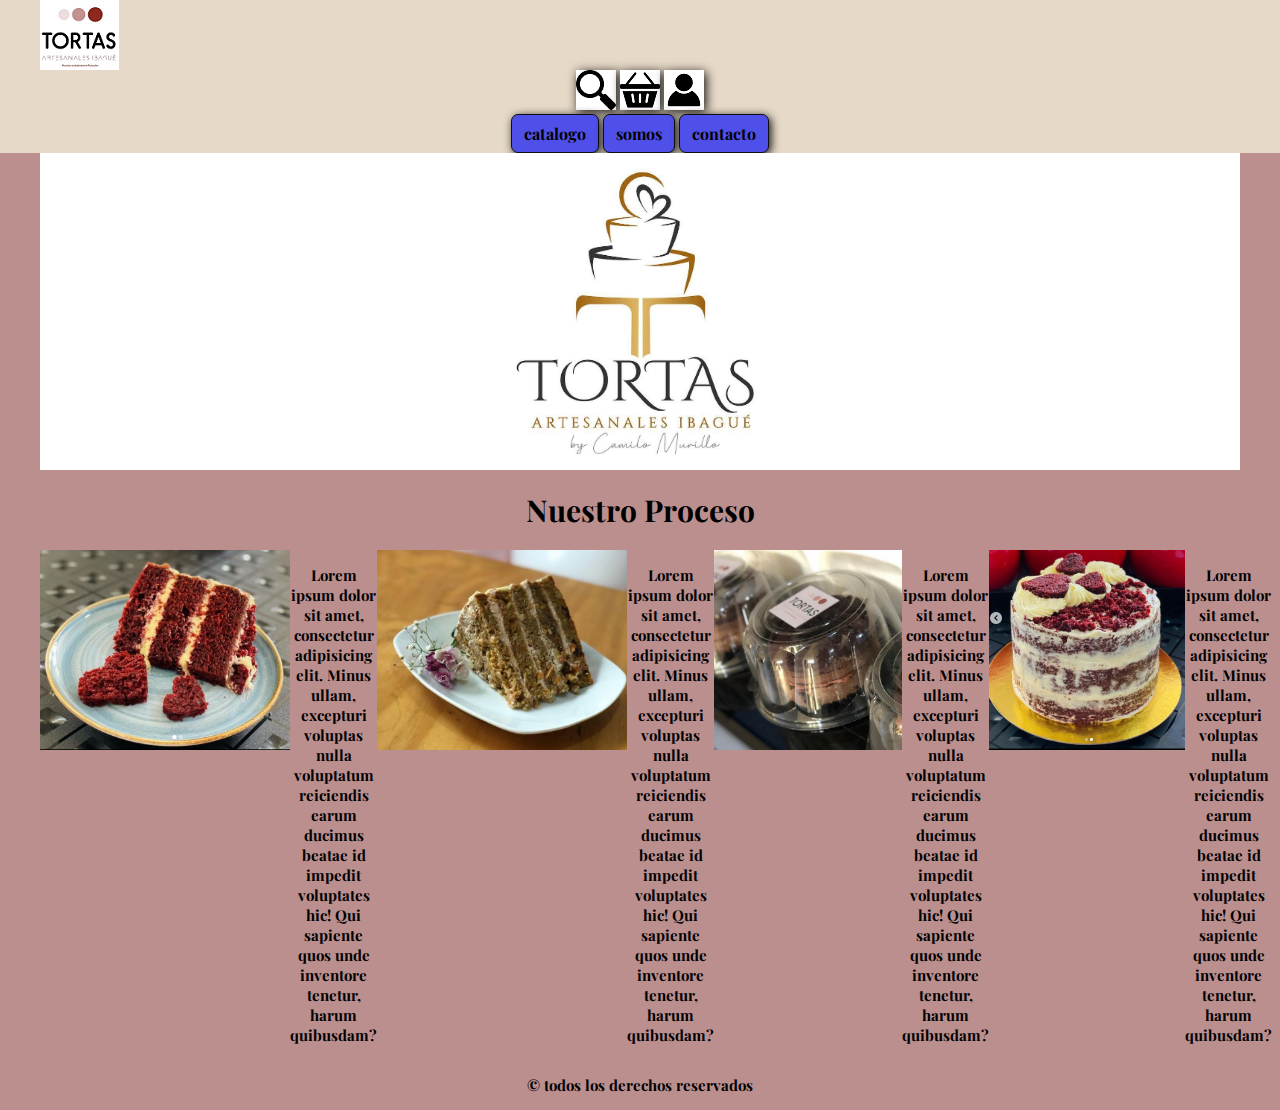
==== index.html @ 7913e5c2 "segunda entrega del proyecto" ====
<!DOCTYPE html>
<html lang="en">
<head>
    <meta charset="UTF-8">
    <meta http-equiv="X-UA-Compatible" content="IE=edge">
    <meta name="viewport" content="width=device-width, initial-scale=1.0">
    <!--link fuente-->
    <link rel="preconnect" href="https://fonts.googleapis.com"><link rel="preconnect" href="https://fonts.gstatic.com" crossorigin><link href="https://fonts.googleapis.com/css2?family=Playfair+Display&display=swap" rel="stylesheet">
    <!--link css-->
    <link rel="stylesheet" href="CSS/estilos.css">
    <title>proyectoPostres</title>
</head>
<body>

    <header>
        <div class="container">
            <a href="index.html">
            <img class="logo" src="./IMG/Logo-menupx.png" alt="logo secundario de la empresa boton de menu">
            </a>
            <div class="logosHeader">
                <img src="./IMG/lupa.png" alt="icono de ayuda">
                <img src="./IMG/shopping-basket.png" alt="icono de compra">
                <img src="./IMG/usuario.png" alt="icono de registro">
            </div>
            <nav class="menu">
                <a href="PAGES/catalogo.html">catalogo</a>
                <a href="PAGES/somos.html">somos</a>
                <a href="PAGES/contacto.html">contacto</a>    
            </nav>
        </div>
    </header>
<!--parte principal de la pagina -->
    <main>
        <div class="container">
            <section>
                <img class="logoPri" src="./IMG/logo-principal.png" alt="logo principal de la empresa">
            </section>
            <h1>Nuestro Proceso</h1>
            <div class="proceso">
                <img class="img1" src="./IMG/img1-proceso.png" alt="imagen apoyo a descripcion de Proceso">
                <p>Lorem ipsum dolor sit amet, consectetur adipisicing elit. Minus ullam, excepturi voluptas nulla voluptatum reiciendis earum ducimus beatae id impedit voluptates hic! Qui sapiente quos unde inventore tenetur, harum quibusdam?</p>
                <img src="./IMG/img2-proceso.png" alt="imagen apoyo a descripcion de Proceso">
                <p>Lorem ipsum dolor sit amet, consectetur adipisicing elit. Minus ullam, excepturi voluptas nulla voluptatum reiciendis earum ducimus beatae id impedit voluptates hic! Qui sapiente quos unde inventore tenetur, harum quibusdam?</p>
                <img src="./IMG/img3-proceso.png" alt="imagen apoyo a descripcion de Proceso">
                <p>Lorem ipsum dolor sit amet, consectetur adipisicing elit. Minus ullam, excepturi voluptas nulla voluptatum reiciendis earum ducimus beatae id impedit voluptates hic! Qui sapiente quos unde inventore tenetur, harum quibusdam?</p>
                <img src="./IMG/img4-proceso.png" alt="imagen apoyo a descripcion de Proceso">
                <p>Lorem ipsum dolor sit amet, consectetur adipisicing elit. Minus ullam, excepturi voluptas nulla voluptatum reiciendis earum ducimus beatae id impedit voluptates hic! Qui sapiente quos unde inventore tenetur, harum quibusdam?</p>
            </div>
        </div>
    </main>

    <footer>
        <div class="container">
            <p>&copy; todos los derechos reservados</p>
        </div>
    </footer>


</body>
</html>
---- CSS/estilos.css ----
/*reset*/

*{
    box-sizing: border-box;
}

/*estilos generales*/

body{
    margin: 0;
    padding: 0;
    background-color: rosybrown;
    font-family: 'Playfair Display', serif;
    font-weight: bold;
}
h1{font-size: 30px;}
h2{font-size: 20px;}
p{font-size: 15px;}
ul{list-style: none;}
li{font-size: 15px;}

.botones{
    font-size: 15px;
    font-weight: bold;
    padding: 8px 12px;
    border-radius: 7px;
    border: 1px solid rgb(15, 15, 15);
    box-shadow: 2px 2px 10px rgb(15, 15, 15) ;
    color: black;
    background-color: rgb(55, 201, 201);
}

.botones:hover{
    background-color: rgb(37, 133, 133) ;
}

.container{
    max-width: 1200px;
    margin: auto;
}

/*estilos index*/

/*estilos del header*/
header{
    background-color: rgb(231, 217, 199);
    text-align: center;
    
}

header .logo{
    display: flex;
    flex-direction: row;
}

.menu a{
    background-color: rgb(79, 79, 233);
    font-weight: bold;
    padding: 8px 12px;
    border-radius: 7px;
    border: 1px solid rgb(15, 15, 15);
    box-shadow: 2px 2px 10px rgb(15, 15, 15) ;
    color: black;
    display: inline-block;
    text-decoration: none;

}

.logosHeader img{
    display: inline-block;
    flex-direction: row;
    box-shadow: 2px 2px 10px  rgb(15, 15, 15) ;
       
}

/*estilos main*/

main{
    text-align: center;
}
/*estilos logo principal*/
section{
    background-color: white;
   
}
.logoPri{
    width: 350px;
}

.proceso{
    display: flex;
    flex-direction: row;
  
    
}
.proceso img{
    width: 250px;
    height: 200px;
}

footer{
    text-align: center;
}


/*estilos contacto*/

/*estilos main*/

.tortaContacto{
    width: 300px;
}

.informacion{
    display: row;
}
.informacion img{
    width: 20px;
    height: 20px;
    display: flex;
}

/*estilos somos*/

/*main*/
.historia{
    display: flex; 
}
.historia p{
    width: 800px;
    height: 1000px;
}
.historia img{
    display: flex;
    width: 500px;
    height: 900px;
    padding: 10px; 
    margin: 10px; 
    border: 2px solid black;
}

/*estilos catalogo*/

/*main*/

.catalogo {
    display: row;

}
.catalogo img{
    width: 300px;
    height: 400px;
    padding: 10px;
    margin: 10px;
    text-align: center;
    
}

.catalogoFooter{
    padding: 10px;
    margin: 10px;
}

/*estilos prod-select*/

/*main*/

.seleccion{
    display: inline;
    width: 600px;
    height: 400px;
    padding: 10px;
    margin: 10px;

}
.seleccion img{
    border: 1px solid rgb(15, 15, 15);
    box-shadow: 2px 2px 10px rgb(15, 15, 15) ;
}
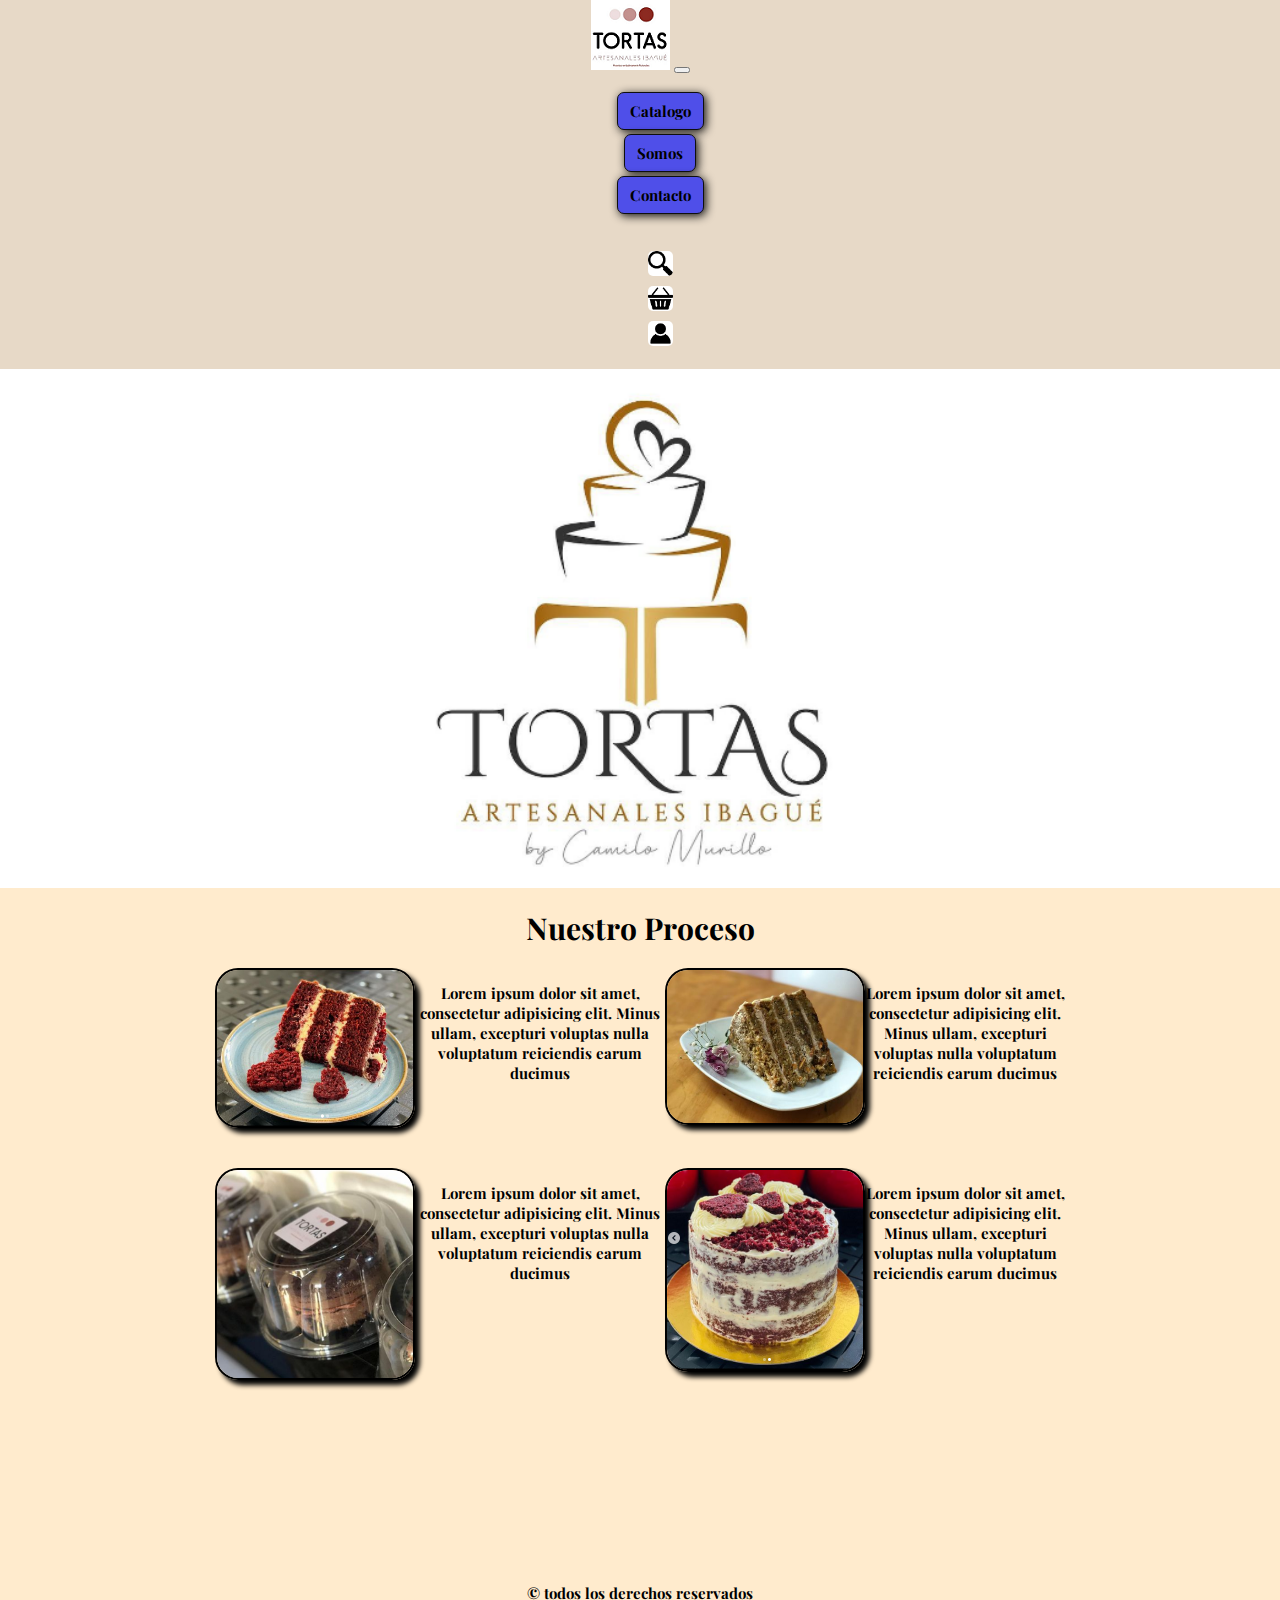
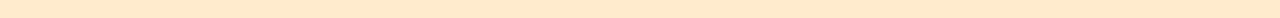
==== commit 9d9ebbb6: "segunda version del proyecto, segunda pre entrega" ====
--- a/index.html
+++ b/index.html
@@ -6,55 +6,80 @@
     <meta name="viewport" content="width=device-width, initial-scale=1.0">
     <!--link fuente-->
     <link rel="preconnect" href="https://fonts.googleapis.com"><link rel="preconnect" href="https://fonts.gstatic.com" crossorigin><link href="https://fonts.googleapis.com/css2?family=Playfair+Display&display=swap" rel="stylesheet">
+    <!--link bt-->
+    <link href="https://cdn.jsdelivr.net/npm/bootstrap@5.3.0-alpha1/dist/css/bootstrap.min.css" rel="stylesheet" integrity="sha384-GLhlTQ8iRABdZLl6O3oVMWSktQOp6b7In1Zl3/Jr59b6EGGoI1aFkw7cmDA6j6gD" crossorigin="anonymous">
     <!--link css-->
     <link rel="stylesheet" href="CSS/estilos.css">
     <title>proyectoPostres</title>
 </head>
 <body>
-
+<!-- menu principal de la pagina-->
     <header>
-        <div class="container">
-            <a href="index.html">
-            <img class="logo" src="./IMG/Logo-menupx.png" alt="logo secundario de la empresa boton de menu">
-            </a>
-            <div class="logosHeader">
-                <img src="./IMG/lupa.png" alt="icono de ayuda">
-                <img src="./IMG/shopping-basket.png" alt="icono de compra">
-                <img src="./IMG/usuario.png" alt="icono de registro">
+        <!--menu bt-->
+    <nav class="navbar navbar-expand-lg">
+        <div class="container-fluid">
+            <a class="navbar-brand" href="./index.html">
+            <img src="./IMG/Logo-menupx.png" alt=""></a>
+          <button class="navbar-toggler" type="button" data-bs-toggle="collapse" data-bs-target="#navbarText" aria-controls="navbarText" aria-expanded="false" aria-label="Toggle navigation">
+            <span class="navbar-toggler-icon"></span>
+          </button>
+          <div class="collapse navbar-collapse" id="navbarText">
+            <ul class="navbar-nav me-auto mb-2 mb-lg-0">
+              <li class="nav-item">
+                <a class="nav-link active" aria-current="page" href="./PAGES/catalogo.html">Catalogo</a>
+              </li>
+              <li class="nav-item">
+                <a class="nav-link active" aria-current="page" href="./PAGES/somos.html">Somos</a>
+              </li>
+              <li class="nav-item">
+                <a class="nav-link active" aria-current="page" href="./PAGES/contacto.html">Contacto</a>
+              </li>
+            </ul>
+            <!-- segunda parte del menu-->
+            <div class="nav-items">
+              <ul class="nav justify-content-end">
+                <li class="nav-item">
+                  <img class="logo" src="./IMG/lupa.png" alt="icono de ayuda">
+                </li>
+                <li class="nav-item">
+                  <img class="logo" src="./IMG/shopping-basket.png" alt="icono de compra">
+                </li>
+                <li class="nav-item">
+                  <img class="logo" src="./IMG/usuario.png" alt="icono de registro">
+                </li>
+              </ul>
             </div>
-            <nav class="menu">
-                <a href="PAGES/catalogo.html">catalogo</a>
-                <a href="PAGES/somos.html">somos</a>
-                <a href="PAGES/contacto.html">contacto</a>    
-            </nav>
+          </div>
         </div>
+      </nav>
     </header>
 <!--parte principal de la pagina -->
     <main>
-        <div class="container">
-            <section>
-                <img class="logoPri" src="./IMG/logo-principal.png" alt="logo principal de la empresa">
+        <div>
+            <section class="container-logo">
+                <img class="logo-pri" src="./IMG/logo-principal.png" alt="logo principal de la empresa">
             </section>
-            <h1>Nuestro Proceso</h1>
+            <h1 class="title">Nuestro Proceso</h1>
             <div class="proceso">
-                <img class="img1" src="./IMG/img1-proceso.png" alt="imagen apoyo a descripcion de Proceso">
-                <p>Lorem ipsum dolor sit amet, consectetur adipisicing elit. Minus ullam, excepturi voluptas nulla voluptatum reiciendis earum ducimus beatae id impedit voluptates hic! Qui sapiente quos unde inventore tenetur, harum quibusdam?</p>
-                <img src="./IMG/img2-proceso.png" alt="imagen apoyo a descripcion de Proceso">
-                <p>Lorem ipsum dolor sit amet, consectetur adipisicing elit. Minus ullam, excepturi voluptas nulla voluptatum reiciendis earum ducimus beatae id impedit voluptates hic! Qui sapiente quos unde inventore tenetur, harum quibusdam?</p>
-                <img src="./IMG/img3-proceso.png" alt="imagen apoyo a descripcion de Proceso">
-                <p>Lorem ipsum dolor sit amet, consectetur adipisicing elit. Minus ullam, excepturi voluptas nulla voluptatum reiciendis earum ducimus beatae id impedit voluptates hic! Qui sapiente quos unde inventore tenetur, harum quibusdam?</p>
-                <img src="./IMG/img4-proceso.png" alt="imagen apoyo a descripcion de Proceso">
-                <p>Lorem ipsum dolor sit amet, consectetur adipisicing elit. Minus ullam, excepturi voluptas nulla voluptatum reiciendis earum ducimus beatae id impedit voluptates hic! Qui sapiente quos unde inventore tenetur, harum quibusdam?</p>
+                <img class="img-sec" src="./IMG/img1-proceso.png" alt="imagen apoyo a descripcion de Proceso">
+                <p>Lorem ipsum dolor sit amet, consectetur adipisicing elit. Minus ullam, excepturi voluptas nulla voluptatum reiciendis earum ducimus </p>
+                <img class="img-sec" src="./IMG/img2-proceso.png" alt="imagen apoyo a descripcion de Proceso">
+                <p>Lorem ipsum dolor sit amet, consectetur adipisicing elit. Minus ullam, excepturi voluptas nulla voluptatum reiciendis earum ducimus </p>
+                <img class="img-sec" src="./IMG/img3-proceso.png" alt="imagen apoyo a descripcion de Proceso">
+                <p>Lorem ipsum dolor sit amet, consectetur adipisicing elit. Minus ullam, excepturi voluptas nulla voluptatum reiciendis earum ducimus</p>
+                <img class="img-sec" src="./IMG/img4-proceso.png" alt="imagen apoyo a descripcion de Proceso">
+                <p>Lorem ipsum dolor sit amet, consectetur adipisicing elit. Minus ullam, excepturi voluptas nulla voluptatum reiciendis earum ducimus </p>
             </div>
         </div>
     </main>
-
+<!-- pide de pagina-->
     <footer>
         <div class="container">
             <p>&copy; todos los derechos reservados</p>
         </div>
     </footer>
-
+    <!-- script bt-->
+    <script src="https://cdn.jsdelivr.net/npm/bootstrap@5.3.0-alpha1/dist/js/bootstrap.bundle.min.js" integrity="sha384-w76AqPfDkMBDXo30jS1Sgez6pr3x5MlQ1ZAGC+nuZB+EYdgRZgiwxhTBTkF7CXvN" crossorigin="anonymous"></script>
 
 </body>
 </html>--- a/CSS/estilos.css
+++ b/CSS/estilos.css
@@ -39,7 +39,7 @@
     margin: auto;
 }
 
-/*estilos index*/
+/*estilos index pantalla mobil*/
 
 /*estilos del header*/
 header{
@@ -48,29 +48,28 @@
     
 }
 
-header .logo{
-    display: flex;
-    flex-direction: row;
-}
-
-.menu a{
+.nav-link{
     background-color: rgb(79, 79, 233);
     font-weight: bold;
     padding: 8px 12px;
+    margin: 2px;
     border-radius: 7px;
     border: 1px solid rgb(15, 15, 15);
     box-shadow: 2px 2px 10px rgb(15, 15, 15) ;
     color: black;
     display: inline-block;
     text-decoration: none;
-
-}
-
-.logosHeader img{
-    display: inline-block;
-    flex-direction: row;
-    box-shadow: 2px 2px 10px  rgb(15, 15, 15) ;
-       
+}
+.nav-items{
+    display: flex;
+    flex-wrap: wrap;
+    justify-content: center;    
+}
+.nav-items .logo{
+    margin: 3px;
+    height: 25px;
+    border-radius: 5px;
+    
 }
 
 /*estilos main*/
@@ -78,29 +77,75 @@
 main{
     text-align: center;
 }
-/*estilos logo principal*/
-section{
+main div .container-logo{
     background-color: white;
-   
-}
-.logoPri{
-    width: 350px;
-}
-
+    
+}
+
+main img{
+    width: 45%; 
+}
+
+/*estilos proceso principal*/
+
+.title{
+    box-sizing: bold;
+}
 .proceso{
-    display: flex;
-    flex-direction: row;
-  
+    display: grid;
+    grid-template-columns: 200px 200px;
+    grid-template-rows: 150px 150px;
+    justify-content: center;
+    grid-auto-rows: auto;
     
 }
 .proceso img{
-    width: 250px;
-    height: 200px;
-}
-
+    width: 80%;
+}
 footer{
+    margin: 5px;
     text-align: center;
 }
+
+/*pantallas de table*/
+
+/*pantalla de computador*/
+
+@media (min-width: 768px) {
+    
+    /*estilos main*/
+    
+        main{
+            text-align: center;
+        
+        }
+    /*estilos logo principal*/
+        section{
+            background-color: white;
+       
+        }
+        .logoPri{
+            width: 350px;
+        }
+    
+        .proceso{
+            display: grid;
+            grid-template-columns: 200px 250px 200px 200px;
+            grid-template-rows: 200px 200px 200px ;
+            justify-content: center;
+            grid-auto-rows: auto;
+        
+        }
+        .proceso img{
+            width: 100%;
+            border-radius: 23px;
+            border: 2px solid black;
+            box-shadow: 5px 5px 5px;
+        }
+    
+    }
+
+
 
 
 /*estilos contacto*/
@@ -109,15 +154,89 @@
 
 .tortaContacto{
     width: 300px;
+    margin: 10px;
+    border-radius: 30px;
+    box-shadow: 3px 3px;
+}
+.nombre{
+    grid-template-areas: nombre;
+}
+.correo{
+    grid-template-areas: correo;
+}
+.numero{
+    grid-template-areas: numero;
+}
+.asunto{
+   grid-template-areas: asunto;
+}
+.formulario{
+    background-color: rgb(209, 141, 164);
+    height: 450px;
+    display: grid;
+    grid-gap: 0.5em;
+    grid-template-columns: 50%;
+    grid-template-rows: 15%;
+    grid-template-areas: 
+     "nombre"
+     "numero"
+     "asunto"
+     "correo";
+    justify-content: center;
+    text-align: start;
+    border: 3px solid black;
+}
+.container1{
+    padding: 15px 10px;
+}
+.redes{
+    display: grid;
+    grid-template-columns: 70px 70px 70px;
+    grid-template-rows: 30px;
+    width: 100%;
+    justify-content: center;
+    }
+
+.redes img{
+    width: 50%;
+    border-radius: 15px;
+
 }
 
 .informacion{
-    display: row;
+    margin-top: 20px;
+    display: grid;
+    grid-template-columns: 30px 30px;
+    grid-template-rows: 25px;
+    width: 100%;
+    justify-content: center;
 }
 .informacion img{
     width: 20px;
     height: 20px;
-    display: flex;
+    
+}
+.regreso{
+    margin-top: 15px;
+}
+
+/*pantalla computador*/
+
+@media (min-width: 768px) {
+    body{
+        background-color: blanchedalmond;
+    }
+    .formulario{
+        background-color: rgb(209, 141, 164);
+        height: 450px;
+        width: 450px;
+        
+    }
+    .container1{
+        justify-content: center;
+        padding-left: 25%;
+    }
+
 }
 
 /*estilos somos*/
@@ -125,41 +244,124 @@
 /*main*/
 .historia{
     display: flex; 
+    flex-direction: row;
+    flex-wrap: wrap;
 }
 .historia p{
-    width: 800px;
-    height: 1000px;
+    width: 500px;
+    height: 500px;
 }
 .historia img{
     display: flex;
-    width: 500px;
-    height: 900px;
-    padding: 10px; 
+    width: 100%;
+    height: 80%;
+    padding: 5px; 
     margin: 10px; 
     border: 2px solid black;
 }
 
+/*pantalla de computador*/
+
+@media (min-width: 768px){
+   
+    .historia{
+        display: flex;
+        flex-direction: row-reverse;
+    }
+    .historia img{
+        display: flex;
+        width: 50%;
+        height: 50%;
+        padding: 10px; 
+        margin: 10px; 
+        border: 2px solid black;
+    }
+
+    .historia p{
+        width: 40%;
+        height: 500%;
+    }
+
+}
+
 /*estilos catalogo*/
 
 /*main*/
 
 .catalogo {
-    display: row;
-
+    display: grid;
+    grid-template-columns: 300px;
+    grid-template-rows: 450px;
+    justify-content: center;
+    grid-template-rows: auto;
+    padding-left: 25px;
+    
 }
 .catalogo img{
-    width: 300px;
-    height: 400px;
-    padding: 10px;
-    margin: 10px;
-    text-align: center;
-    
+    width: 70%;
+    margin: 5px;
+    border-radius: 15px;
+
+}
+.catalogo a{
+    background-color: rgb(79, 79, 233);
+    font-weight: bold;
+    padding: 3px 8px;
+    border-radius: 7px;
+    border: 1px solid rgb(15, 15, 15);
+    box-shadow: 2px 2px 10px rgb(15, 15, 15) ;
+    color: black;
+    display: inline-block;
+    text-decoration: none;
+    margin: 3px;
+    width: 70%;
 }
 
 .catalogoFooter{
     padding: 10px;
     margin: 10px;
 }
+
+
+/*pantalla de computador*/
+
+@media (min-width: 768px) {
+    
+    .png1{
+        background-color: plum;
+        grid-template-areas: png1;
+    }
+    .png2{
+        background-color: rgb(202, 250, 250);
+        grid-template-areas: png2;
+        
+    }
+    .png3{
+        background-color: tomato;
+        grid-template-areas: png3;
+
+    }
+    .png4{
+        background-color: brown;
+        grid-template-areas: png4;
+
+    }
+    .catalogo{
+        height: 100%;
+        display: grid;
+        grid-gap: 0.5em;
+        grid-template-columns: 25%;
+        grid-template-rows: 100%;
+        grid-template-areas: 
+        "png1 png2 png3 png4";
+            
+    }
+    .catalogo img{
+        width: 80%;
+    }
+}
+
+
 
 /*estilos prod-select*/
 
@@ -177,8 +379,29 @@
     border: 1px solid rgb(15, 15, 15);
     box-shadow: 2px 2px 10px rgb(15, 15, 15) ;
 }
-
-
-
-
-
+.seleccion p{
+    margin-top: 15px;
+    border: 2px solid black;
+    width: 100%;
+}
+.container-select{
+    padding: 15px 10px;
+}
+
+/*pantalla de computador*/
+@media (min-width: 768px) {
+    .seleccion p{
+        margin-top: 15px;
+        border: 2px solid black;
+        width: 100%;
+    }
+    .container-select{
+        padding: 50px 20px;
+    }
+    
+}
+
+
+
+
+
